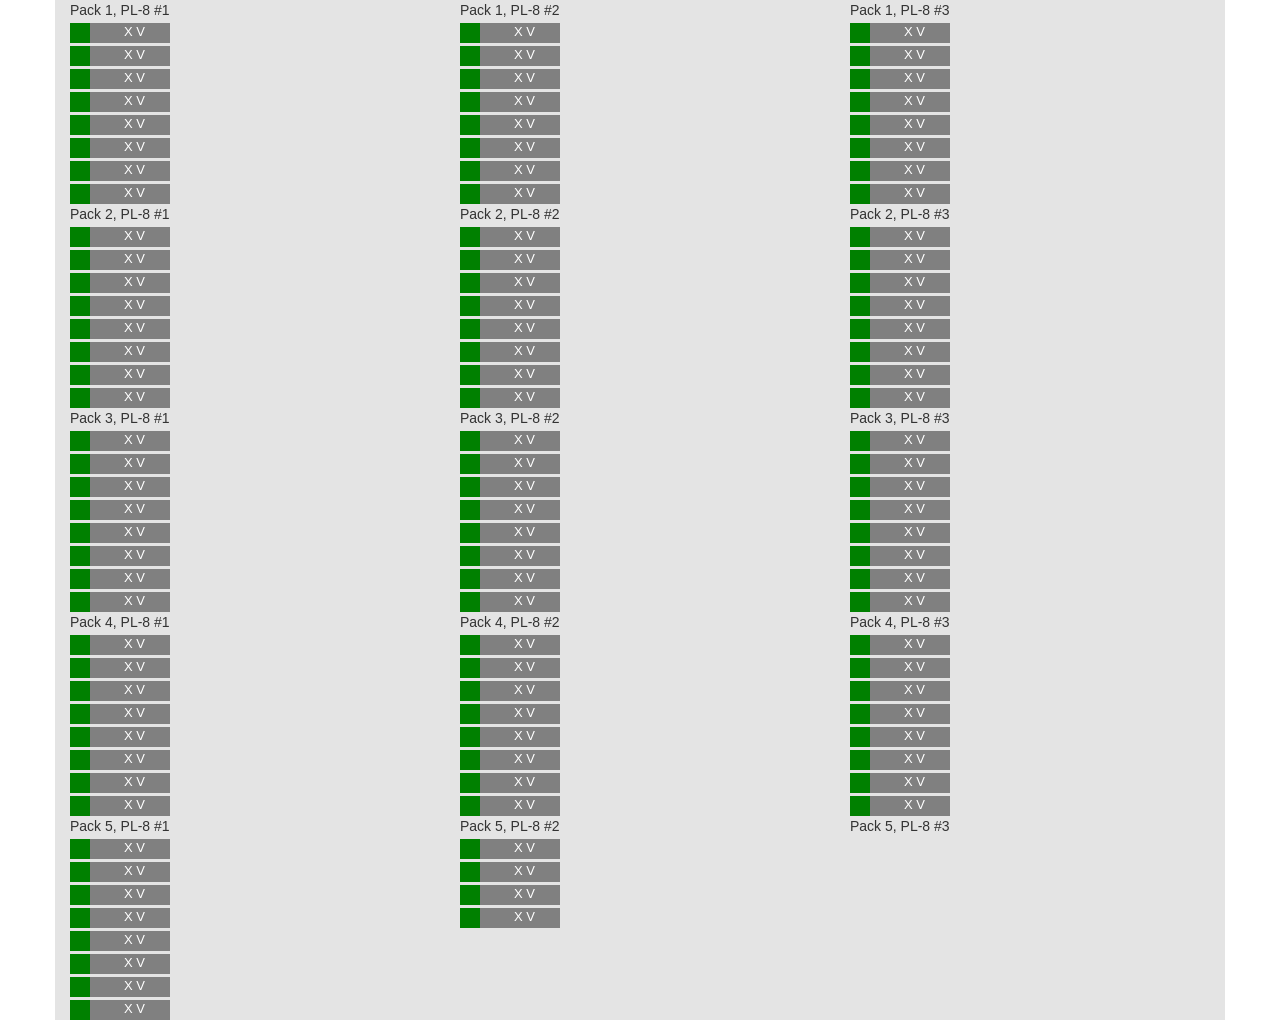
==== var/www/html/Website/pretty_pack.html @ f3d462c8 "Move test_pack.html to pretty_pack.html, change to live data. Update cell RTR script to work properl" ====
<!DOCTYPE html>
<head>
	<!-- Bootstrap -->
    <link href="m_assets/css/bootstrap.min.css" rel="stylesheet">
    <link href="m_assets/css/m_styles.css" rel="stylesheet">
    <link href="m_assets/css/pretty_pack_styles.css" rel="stylesheet">
</head>
<body>
<div class="container">
	<div class="row">
		<!-- Pack 1 has cells 85-108 -->
		<div class="col-md-4">
			Pack 1, PL-8 #1
			<p class="battery-bar" id="cell-85">X V</p>
			<div class="battery-progress-bar" id="cell-85"></div>
			<p class="battery-bar" id="cell-86">X V</p>
			<div class="battery-progress-bar" id="cell-86"></div>
			<p class="battery-bar" id="cell-87">X V</p>
			<div class="battery-progress-bar" id="cell-87"></div>
			<p class="battery-bar" id="cell-88">X V</p>
			<div class="battery-progress-bar" id="cell-88"></div>
			<p class="battery-bar" id="cell-89">X V</p>
			<div class="battery-progress-bar" id="cell-89"></div>
			<p class="battery-bar" id="cell-90">X V</p>
			<div class="battery-progress-bar" id="cell-90"></div>
			<p class="battery-bar" id="cell-91">X V</p>
			<div class="battery-progress-bar" id="cell-91"></div>
			<p class="battery-bar" id="cell-92">X V</p>
			<div class="battery-progress-bar" id="cell-92"></div>
		</div>
		<div class="col-md-4">
			Pack 1, PL-8 #2
			<p class="battery-bar" id="cell-93">X V</p>
			<div class="battery-progress-bar" id="cell-93"></div>
			<p class="battery-bar" id="cell-94">X V</p>
			<div class="battery-progress-bar" id="cell-94"></div>
			<p class="battery-bar" id="cell-95">X V</p>
			<div class="battery-progress-bar" id="cell-95"></div>
			<p class="battery-bar" id="cell-96">X V</p>
			<div class="battery-progress-bar" id="cell-96"></div>
			<p class="battery-bar" id="cell-97">X V</p>
			<div class="battery-progress-bar" id="cell-97"></div>
			<p class="battery-bar" id="cell-98">X V</p>
			<div class="battery-progress-bar" id="cell-98"></div>
			<p class="battery-bar" id="cell-99">X V</p>
			<div class="battery-progress-bar" id="cell-99"></div>
			<p class="battery-bar" id="cell-100">X V</p>
			<div class="battery-progress-bar" id="cell-100"></div>
		</div>
		<div class="col-md-4">
			Pack 1, PL-8 #3
			<p class="battery-bar" id="cell-101">X V</p>
			<div class="battery-progress-bar" id="cell-101"></div>
			<p class="battery-bar" id="cell-102">X V</p>
			<div class="battery-progress-bar" id="cell-102"></div>
			<p class="battery-bar" id="cell-103">X V</p>
			<div class="battery-progress-bar" id="cell-103"></div>
			<p class="battery-bar" id="cell-104">X V</p>
			<div class="battery-progress-bar" id="cell-104"></div>
			<p class="battery-bar" id="cell-105">X V</p>
			<div class="battery-progress-bar" id="cell-105"></div>
			<p class="battery-bar" id="cell-106">X V</p>
			<div class="battery-progress-bar" id="cell-106"></div>
			<p class="battery-bar" id="cell-107">X V</p>
			<div class="battery-progress-bar" id="cell-107"></div>
			<p class="battery-bar" id="cell-108">X V</p>
			<div class="battery-progress-bar" id="cell-108"></div>
		</div>
	</div>
	
	<div class="row">
		<!-- Pack 2 has cells 61-84 -->
		<div class="col-md-4">
			Pack 2, PL-8 #1
			<p class="battery-bar" id="cell-61">X V</p>
			<div class="battery-progress-bar" id="cell-61"></div>
			<p class="battery-bar" id="cell-62">X V</p>
			<div class="battery-progress-bar" id="cell-62"></div>
			<p class="battery-bar" id="cell-63">X V</p>
			<div class="battery-progress-bar" id="cell-63"></div>
			<p class="battery-bar" id="cell-64">X V</p>
			<div class="battery-progress-bar" id="cell-64"></div>
			<p class="battery-bar" id="cell-65">X V</p>
			<div class="battery-progress-bar" id="cell-65"></div>
			<p class="battery-bar" id="cell-66">X V</p>
			<div class="battery-progress-bar" id="cell-66"></div>
			<p class="battery-bar" id="cell-67">X V</p>
			<div class="battery-progress-bar" id="cell-67"></div>
			<p class="battery-bar" id="cell-68">X V</p>
			<div class="battery-progress-bar" id="cell-68"></div>
		</div>
		<div class="col-md-4">
			Pack 2, PL-8 #2
			<p class="battery-bar" id="cell-69">X V</p>
			<div class="battery-progress-bar" id="cell-69"></div>
			<p class="battery-bar" id="cell-70">X V</p>
			<div class="battery-progress-bar" id="cell-70"></div>
			<p class="battery-bar" id="cell-71">X V</p>
			<div class="battery-progress-bar" id="cell-71"></div>
			<p class="battery-bar" id="cell-72">X V</p>
			<div class="battery-progress-bar" id="cell-72"></div>
			<p class="battery-bar" id="cell-73">X V</p>
			<div class="battery-progress-bar" id="cell-73"></div>
			<p class="battery-bar" id="cell-74">X V</p>
			<div class="battery-progress-bar" id="cell-74"></div>
			<p class="battery-bar" id="cell-75">X V</p>
			<div class="battery-progress-bar" id="cell-75"></div>
			<p class="battery-bar" id="cell-76">X V</p>
			<div class="battery-progress-bar" id="cell-76"></div>
		</div>
		<div class="col-md-4">
			Pack 2, PL-8 #3
			<p class="battery-bar" id="cell-77">X V</p>
			<div class="battery-progress-bar" id="cell-77"></div>
			<p class="battery-bar" id="cell-78">X V</p>
			<div class="battery-progress-bar" id="cell-78"></div>
			<p class="battery-bar" id="cell-79">X V</p>
			<div class="battery-progress-bar" id="cell-79"></div>
			<p class="battery-bar" id="cell-80">X V</p>
			<div class="battery-progress-bar" id="cell-80"></div>
			<p class="battery-bar" id="cell-81">X V</p>
			<div class="battery-progress-bar" id="cell-81"></div>
			<p class="battery-bar" id="cell-82">X V</p>
			<div class="battery-progress-bar" id="cell-82"></div>
			<p class="battery-bar" id="cell-83">X V</p>
			<div class="battery-progress-bar" id="cell-83"></div>
			<p class="battery-bar" id="cell-84">X V</p>
			<div class="battery-progress-bar" id="cell-84"></div>
		</div>
	</div>
	
	<div class="row">
		<!-- Pack 3 has cells 37-60 -->
		<div class="col-md-4">
			Pack 3, PL-8 #1
			<p class="battery-bar" id="cell-37">X V</p>
			<div class="battery-progress-bar" id="cell-37"></div>
			<p class="battery-bar" id="cell-38">X V</p>
			<div class="battery-progress-bar" id="cell-38"></div>
			<p class="battery-bar" id="cell-39">X V</p>
			<div class="battery-progress-bar" id="cell-39"></div>
			<p class="battery-bar" id="cell-40">X V</p>
			<div class="battery-progress-bar" id="cell-40"></div>
			<p class="battery-bar" id="cell-41">X V</p>
			<div class="battery-progress-bar" id="cell-41"></div>
			<p class="battery-bar" id="cell-42">X V</p>
			<div class="battery-progress-bar" id="cell-42"></div>
			<p class="battery-bar" id="cell-43">X V</p>
			<div class="battery-progress-bar" id="cell-43"></div>
			<p class="battery-bar" id="cell-44">X V</p>
			<div class="battery-progress-bar" id="cell-44"></div>
		</div>
		<div class="col-md-4">
			Pack 3, PL-8 #2
			<p class="battery-bar" id="cell-45">X V</p>
			<div class="battery-progress-bar" id="cell-45"></div>
			<p class="battery-bar" id="cell-46">X V</p>
			<div class="battery-progress-bar" id="cell-46"></div>
			<p class="battery-bar" id="cell-47">X V</p>
			<div class="battery-progress-bar" id="cell-47"></div>
			<p class="battery-bar" id="cell-48">X V</p>
			<div class="battery-progress-bar" id="cell-48"></div>
			<p class="battery-bar" id="cell-49">X V</p>
			<div class="battery-progress-bar" id="cell-49"></div>
			<p class="battery-bar" id="cell-50">X V</p>
			<div class="battery-progress-bar" id="cell-50"></div>
			<p class="battery-bar" id="cell-51">X V</p>
			<div class="battery-progress-bar" id="cell-51"></div>
			<p class="battery-bar" id="cell-52">X V</p>
			<div class="battery-progress-bar" id="cell-52"></div>
		</div>
		<div class="col-md-4">
			Pack 3, PL-8 #3
			<p class="battery-bar" id="cell-53">X V</p>
			<div class="battery-progress-bar" id="cell-53"></div>
			<p class="battery-bar" id="cell-54">X V</p>
			<div class="battery-progress-bar" id="cell-54"></div>
			<p class="battery-bar" id="cell-55">X V</p>
			<div class="battery-progress-bar" id="cell-55"></div>
			<p class="battery-bar" id="cell-56">X V</p>
			<div class="battery-progress-bar" id="cell-56"></div>
			<p class="battery-bar" id="cell-57">X V</p>
			<div class="battery-progress-bar" id="cell-57"></div>
			<p class="battery-bar" id="cell-58">X V</p>
			<div class="battery-progress-bar" id="cell-58"></div>
			<p class="battery-bar" id="cell-59">X V</p>
			<div class="battery-progress-bar" id="cell-59"></div>
			<p class="battery-bar" id="cell-60">X V</p>
			<div class="battery-progress-bar" id="cell-60"></div>
		</div>
	</div>
	
	<div class="row">
		<!-- Pack 4 has cells 13-36 -->
		<div class="col-md-4">
			Pack 4, PL-8 #1
			<p class="battery-bar" id="cell-13">X V</p>
			<div class="battery-progress-bar" id="cell-13"></div>
			<p class="battery-bar" id="cell-14">X V</p>
			<div class="battery-progress-bar" id="cell-14"></div>
			<p class="battery-bar" id="cell-15">X V</p>
			<div class="battery-progress-bar" id="cell-15"></div>
			<p class="battery-bar" id="cell-16">X V</p>
			<div class="battery-progress-bar" id="cell-16"></div>
			<p class="battery-bar" id="cell-17">X V</p>
			<div class="battery-progress-bar" id="cell-17"></div>
			<p class="battery-bar" id="cell-18">X V</p>
			<div class="battery-progress-bar" id="cell-18"></div>
			<p class="battery-bar" id="cell-19">X V</p>
			<div class="battery-progress-bar" id="cell-19"></div>
			<p class="battery-bar" id="cell-20">X V</p>
			<div class="battery-progress-bar" id="cell-20"></div>
		</div>
		<div class="col-md-4">
			Pack 4, PL-8 #2
			<p class="battery-bar" id="cell-21">X V</p>
			<div class="battery-progress-bar" id="cell-21"></div>
			<p class="battery-bar" id="cell-22">X V</p>
			<div class="battery-progress-bar" id="cell-22"></div>
			<p class="battery-bar" id="cell-23">X V</p>
			<div class="battery-progress-bar" id="cell-23"></div>
			<p class="battery-bar" id="cell-24">X V</p>
			<div class="battery-progress-bar" id="cell-24"></div>
			<p class="battery-bar" id="cell-25">X V</p>
			<div class="battery-progress-bar" id="cell-25"></div>
			<p class="battery-bar" id="cell-26">X V</p>
			<div class="battery-progress-bar" id="cell-26"></div>
			<p class="battery-bar" id="cell-27">X V</p>
			<div class="battery-progress-bar" id="cell-27"></div>
			<p class="battery-bar" id="cell-28">X V</p>
			<div class="battery-progress-bar" id="cell-28"></div>
		</div>
		<div class="col-md-4">
			Pack 4, PL-8 #3
			<p class="battery-bar" id="cell-29">X V</p>
			<div class="battery-progress-bar" id="cell-30"></div>
			<p class="battery-bar" id="cell-30">X V</p>
			<div class="battery-progress-bar" id="cell-31"></div>
			<p class="battery-bar" id="cell-31">X V</p>
			<div class="battery-progress-bar" id="cell-32"></div>
			<p class="battery-bar" id="cell-32">X V</p>
			<div class="battery-progress-bar" id="cell-33"></div>
			<p class="battery-bar" id="cell-33">X V</p>
			<div class="battery-progress-bar" id="cell-34"></div>
			<p class="battery-bar" id="cell-34">X V</p>
			<div class="battery-progress-bar" id="cell-35"></div>
			<p class="battery-bar" id="cell-35">X V</p>
			<div class="battery-progress-bar" id="cell-36"></div>
			<p class="battery-bar" id="cell-36">X V</p>
			<div class="battery-progress-bar" id="cell-37"></div>
		</div>
	</div>
	
	<div class="row">
		<!-- Pack 5 has cells 1-12 -->
		<div class="col-md-4">
			Pack 5, PL-8 #1
			<p class="battery-bar" id="cell-1">X V</p>
			<div class="battery-progress-bar" id="cell-1"></div>
			<p class="battery-bar" id="cell-2">X V</p>
			<div class="battery-progress-bar" id="cell-2"></div>
			<p class="battery-bar" id="cell-3">X V</p>
			<div class="battery-progress-bar" id="cell-3"></div>
			<p class="battery-bar" id="cell-4">X V</p>
			<div class="battery-progress-bar" id="cell-4"></div>
			<p class="battery-bar" id="cell-5">X V</p>
			<div class="battery-progress-bar" id="cell-5"></div>
			<p class="battery-bar" id="cell-6">X V</p>
			<div class="battery-progress-bar" id="cell-6"></div>
			<p class="battery-bar" id="cell-7">X V</p>
			<div class="battery-progress-bar" id="cell-7"></div>
			<p class="battery-bar" id="cell-8">X V</p>
			<div class="battery-progress-bar" id="cell-8"></div>
		</div>
		<div class="col-md-4">
			Pack 5, PL-8 #2
			<p class="battery-bar" id="cell-9">X V</p>
			<div class="battery-progress-bar" id="cell-9"></div>
			<p class="battery-bar" id="cell-10">X V</p>
			<div class="battery-progress-bar" id="cell-10"></div>
			<p class="battery-bar" id="cell-11">X V</p>
			<div class="battery-progress-bar" id="cell-11"></div>
			<p class="battery-bar" id="cell-12">X V</p>
			<div class="battery-progress-bar" id="cell-12"></div>
		</div>
		<div class="col-md-4">
			Pack 5, PL-8 #3
		</div>
	</div>
</div>

<script src="m_assets/js/jquery-1.11.1.min.js"></script>
<script src="m_assets/js/bootstrap.min.js"></script>
<script src="m_assets/js/pack_status.js"></script>

</body>
</html>
---- var/www/html/Website/m_assets/css/m_styles.css ----
/*!
 * CSS for mobile interface
 *
 */

.system-status-indicator {
  background-color: green;
  max-width: 10px;
  padding: 0;
  height: 80px;
}

/* *** Battery pack "color shelves" visualization. *** */
p.battery-shelf-full{
	display: block;
	margin: 0px;
	margin-top: 3px;
	margin-bottom: 3px;
	padding-left: 6px;
	padding-right: 25px;
	width: 100px;
	height: 20px;
	font-size: small;
	text-align: right;
	color: white;
	background-color:grey;
}

p.battery-shelf-half{
	display: block;
	margin-left: 15px;
	margin-right: 15px;
	margin-top: 3px;
	margin-bottom: 3px;
	padding-left: 6px;
	padding-right: 10px;
	width: 70px;
	font-size: small;
	text-align: right;
	color: white;
	background-color: grey;
}

.container{
	background-color: rgb(228, 228, 228);
}

.row.system{
	border-top: 1px black solid;
}

/* System icon and info blocks */
.system-icon-container{
	margin: 7px 0px 0px 7px;
	padding: 0px 0px 0px 0px;
}
.system-title{
	font-size: x-small;
	text-align: left;
}

.rotate{
    -webkit-transform: rotate(270deg);
    -moz-transform: rotate(270deg);
    -o-transform: rotate(270deg);
    -ms-transform: rotate(270deg);
    transform: rotate(270deg);
}

/* System status */
.system-info{
	margin-top: 7px;
	font-size: small;
	line-height: 130%;
}

.system-variable-name{
	font-weight: bold;
	display: block;
}

/* Alerts */
.vehicle-alert{
	text-align: center;
	font-size: large;
	font-weight: 500;
	padding-top: 3px;
	padding-bottom: 0;
}

/* Side notes for calling out things
-------------------------------------------------- */
 
.bs-callout {
    padding: 10px 8px 10px 0px;
    margin: 15px 0;
    border: 1px solid #eee;
    border-right-width: 7px;
    border-radius: 3px;
    background-color: white;
    
    box-shadow: 5px 5px 5px rgba(128, 128, 128, 0.13);
}
.bs-callout h4 {
    margin-top: 0;
    margin-bottom: 5px;
}
.bs-callout p:last-child {
    margin-bottom: 0;
}
.bs-callout code {
    border-radius: 3px;
}
.bs-callout+.bs-callout {
    margin-top: -5px;
}
.bs-callout-default {
    border-right-color: #777;
}
.bs-callout-default h4 {
    color: #777;
}
.bs-callout-primary {
    border-right-color: #428bca;
}
.bs-callout-primary h4 {
    color: #428bca;
}
.bs-callout-success {
    border-right-color: #5cb85c;
}
.bs-callout-success h4 {
    color: #5cb85c;
}
.bs-callout-danger {
    border-right-color: #d9534f;
}
.bs-callout-danger h4 {
    color: #d9534f;
}
.bs-callout-warning {
    border-right-color: #f0ad4e;
}
.bs-callout-warning h4 {
    color: #f0ad4e;
}
.bs-callout-info {
    border-right-color: #5bc0de;
}
.bs-callout-info h4 {
    color: #5bc0de;
}
---- var/www/html/Website/m_assets/css/pretty_pack_styles.css ----
/*!
 * CSS for overall pack page
 *
 */

p.battery-bar{
	display: block;
	margin: 0px;
	margin-top: 3px;
	margin-bottom: 3px;
	padding-left: 6px;
	padding-right: 25px;
	width: 100px;
	height: 20px;
	font-size: small;
	text-align: right;
	color: white;
	background-color:grey;
}

.battery-progress-bar{
  background-color: green;
  z-index: 2;
  margin-top: -23px; /* works for whatever reason; do not change */
  height: 20px;
  width: 20px;
}
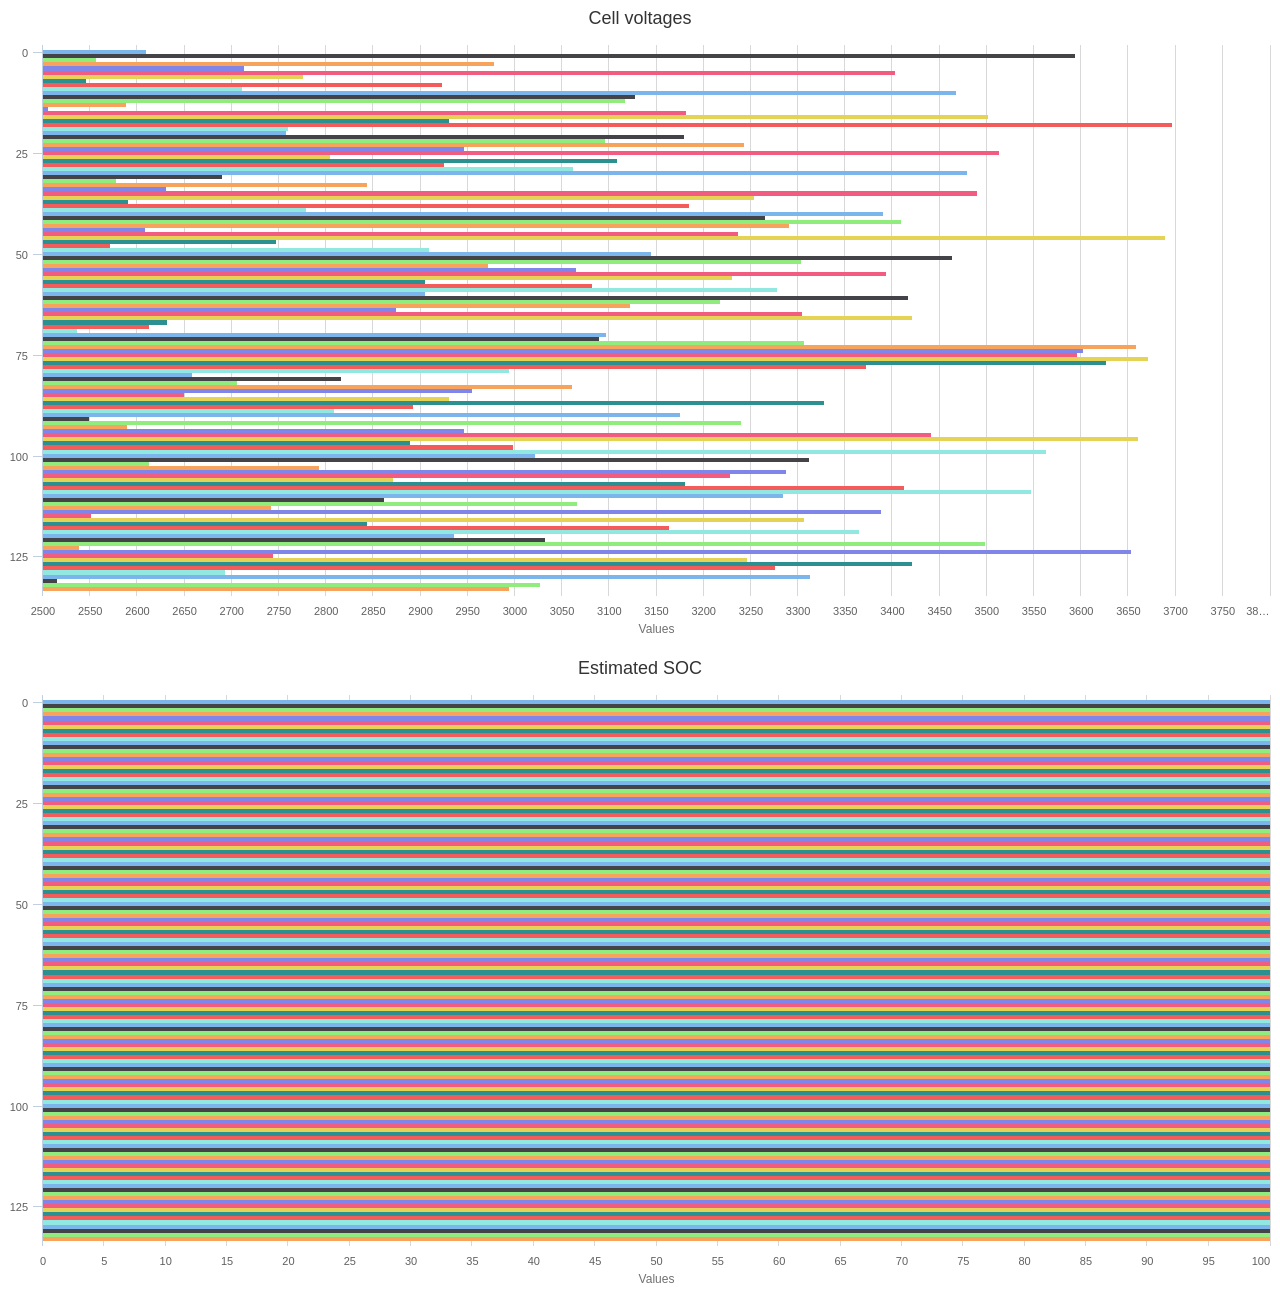
==== commit c8c06610: "redesign pretty_pack.html into a mobile-friendly site with SOC estimation and cell voltage plot" ====
--- a/var/www/html/Website/pretty_pack.html
+++ b/var/www/html/Website/pretty_pack.html
@@ -1,297 +1,41 @@
 <!DOCTYPE html>
-<head>
-	<!-- Bootstrap -->
+<html lang="en">
+  <head>
+    <meta charset="utf-8">
+    <meta http-equiv="X-UA-Compatible" content="IE=edge">
+    <meta name="viewport" content="width=device-width, initial-scale=1">
+    <title>Powertrain status</title>
+
+    <!-- Bootstrap -->
     <link href="m_assets/css/bootstrap.min.css" rel="stylesheet">
-    <link href="m_assets/css/m_styles.css" rel="stylesheet">
-    <link href="m_assets/css/pretty_pack_styles.css" rel="stylesheet">
-</head>
-<body>
-<div class="container">
-	<div class="row">
-		<!-- Pack 1 has cells 85-108 -->
-		<div class="col-md-4">
-			Pack 1, PL-8 #1
-			<p class="battery-bar" id="cell-85">X V</p>
-			<div class="battery-progress-bar" id="cell-85"></div>
-			<p class="battery-bar" id="cell-86">X V</p>
-			<div class="battery-progress-bar" id="cell-86"></div>
-			<p class="battery-bar" id="cell-87">X V</p>
-			<div class="battery-progress-bar" id="cell-87"></div>
-			<p class="battery-bar" id="cell-88">X V</p>
-			<div class="battery-progress-bar" id="cell-88"></div>
-			<p class="battery-bar" id="cell-89">X V</p>
-			<div class="battery-progress-bar" id="cell-89"></div>
-			<p class="battery-bar" id="cell-90">X V</p>
-			<div class="battery-progress-bar" id="cell-90"></div>
-			<p class="battery-bar" id="cell-91">X V</p>
-			<div class="battery-progress-bar" id="cell-91"></div>
-			<p class="battery-bar" id="cell-92">X V</p>
-			<div class="battery-progress-bar" id="cell-92"></div>
-		</div>
-		<div class="col-md-4">
-			Pack 1, PL-8 #2
-			<p class="battery-bar" id="cell-93">X V</p>
-			<div class="battery-progress-bar" id="cell-93"></div>
-			<p class="battery-bar" id="cell-94">X V</p>
-			<div class="battery-progress-bar" id="cell-94"></div>
-			<p class="battery-bar" id="cell-95">X V</p>
-			<div class="battery-progress-bar" id="cell-95"></div>
-			<p class="battery-bar" id="cell-96">X V</p>
-			<div class="battery-progress-bar" id="cell-96"></div>
-			<p class="battery-bar" id="cell-97">X V</p>
-			<div class="battery-progress-bar" id="cell-97"></div>
-			<p class="battery-bar" id="cell-98">X V</p>
-			<div class="battery-progress-bar" id="cell-98"></div>
-			<p class="battery-bar" id="cell-99">X V</p>
-			<div class="battery-progress-bar" id="cell-99"></div>
-			<p class="battery-bar" id="cell-100">X V</p>
-			<div class="battery-progress-bar" id="cell-100"></div>
-		</div>
-		<div class="col-md-4">
-			Pack 1, PL-8 #3
-			<p class="battery-bar" id="cell-101">X V</p>
-			<div class="battery-progress-bar" id="cell-101"></div>
-			<p class="battery-bar" id="cell-102">X V</p>
-			<div class="battery-progress-bar" id="cell-102"></div>
-			<p class="battery-bar" id="cell-103">X V</p>
-			<div class="battery-progress-bar" id="cell-103"></div>
-			<p class="battery-bar" id="cell-104">X V</p>
-			<div class="battery-progress-bar" id="cell-104"></div>
-			<p class="battery-bar" id="cell-105">X V</p>
-			<div class="battery-progress-bar" id="cell-105"></div>
-			<p class="battery-bar" id="cell-106">X V</p>
-			<div class="battery-progress-bar" id="cell-106"></div>
-			<p class="battery-bar" id="cell-107">X V</p>
-			<div class="battery-progress-bar" id="cell-107"></div>
-			<p class="battery-bar" id="cell-108">X V</p>
-			<div class="battery-progress-bar" id="cell-108"></div>
-		</div>
+    <link href="m_assets/css/pack.css" rel="stylesheet">
+
+    <!-- HTML5 Shim and Respond.js IE8 support of HTML5 elements and media queries -->
+    <!-- WARNING: Respond.js doesn't work if you view the page via file:// -->
+    <!--[if lt IE 9]>
+      <script src="https://oss.maxcdn.com/html5shiv/3.7.2/html5shiv.min.js"></script>
+      <script src="https://oss.maxcdn.com/respond/1.4.2/respond.min.js"></script>
+    <![endif]-->
+  </head>
+  <body>
+  	<div id="error_overlay">
+  		<p class="error_overlay_text">Lost connection...</p>
+  	</div>
+  	
+  	<div id="screen_border">
+	  	<div class="row">
+	  		<div class="col-xs-12" id="cellVoltageChart"></div>
+	  	</div>
+	  	
+	  	<div class="row">
+	  		<div class="col-xs-12" id="cellSOCChart"></div>
+	  	</div>
 	</div>
 	
-	<div class="row">
-		<!-- Pack 2 has cells 61-84 -->
-		<div class="col-md-4">
-			Pack 2, PL-8 #1
-			<p class="battery-bar" id="cell-61">X V</p>
-			<div class="battery-progress-bar" id="cell-61"></div>
-			<p class="battery-bar" id="cell-62">X V</p>
-			<div class="battery-progress-bar" id="cell-62"></div>
-			<p class="battery-bar" id="cell-63">X V</p>
-			<div class="battery-progress-bar" id="cell-63"></div>
-			<p class="battery-bar" id="cell-64">X V</p>
-			<div class="battery-progress-bar" id="cell-64"></div>
-			<p class="battery-bar" id="cell-65">X V</p>
-			<div class="battery-progress-bar" id="cell-65"></div>
-			<p class="battery-bar" id="cell-66">X V</p>
-			<div class="battery-progress-bar" id="cell-66"></div>
-			<p class="battery-bar" id="cell-67">X V</p>
-			<div class="battery-progress-bar" id="cell-67"></div>
-			<p class="battery-bar" id="cell-68">X V</p>
-			<div class="battery-progress-bar" id="cell-68"></div>
-		</div>
-		<div class="col-md-4">
-			Pack 2, PL-8 #2
-			<p class="battery-bar" id="cell-69">X V</p>
-			<div class="battery-progress-bar" id="cell-69"></div>
-			<p class="battery-bar" id="cell-70">X V</p>
-			<div class="battery-progress-bar" id="cell-70"></div>
-			<p class="battery-bar" id="cell-71">X V</p>
-			<div class="battery-progress-bar" id="cell-71"></div>
-			<p class="battery-bar" id="cell-72">X V</p>
-			<div class="battery-progress-bar" id="cell-72"></div>
-			<p class="battery-bar" id="cell-73">X V</p>
-			<div class="battery-progress-bar" id="cell-73"></div>
-			<p class="battery-bar" id="cell-74">X V</p>
-			<div class="battery-progress-bar" id="cell-74"></div>
-			<p class="battery-bar" id="cell-75">X V</p>
-			<div class="battery-progress-bar" id="cell-75"></div>
-			<p class="battery-bar" id="cell-76">X V</p>
-			<div class="battery-progress-bar" id="cell-76"></div>
-		</div>
-		<div class="col-md-4">
-			Pack 2, PL-8 #3
-			<p class="battery-bar" id="cell-77">X V</p>
-			<div class="battery-progress-bar" id="cell-77"></div>
-			<p class="battery-bar" id="cell-78">X V</p>
-			<div class="battery-progress-bar" id="cell-78"></div>
-			<p class="battery-bar" id="cell-79">X V</p>
-			<div class="battery-progress-bar" id="cell-79"></div>
-			<p class="battery-bar" id="cell-80">X V</p>
-			<div class="battery-progress-bar" id="cell-80"></div>
-			<p class="battery-bar" id="cell-81">X V</p>
-			<div class="battery-progress-bar" id="cell-81"></div>
-			<p class="battery-bar" id="cell-82">X V</p>
-			<div class="battery-progress-bar" id="cell-82"></div>
-			<p class="battery-bar" id="cell-83">X V</p>
-			<div class="battery-progress-bar" id="cell-83"></div>
-			<p class="battery-bar" id="cell-84">X V</p>
-			<div class="battery-progress-bar" id="cell-84"></div>
-		</div>
-	</div>
-	
-	<div class="row">
-		<!-- Pack 3 has cells 37-60 -->
-		<div class="col-md-4">
-			Pack 3, PL-8 #1
-			<p class="battery-bar" id="cell-37">X V</p>
-			<div class="battery-progress-bar" id="cell-37"></div>
-			<p class="battery-bar" id="cell-38">X V</p>
-			<div class="battery-progress-bar" id="cell-38"></div>
-			<p class="battery-bar" id="cell-39">X V</p>
-			<div class="battery-progress-bar" id="cell-39"></div>
-			<p class="battery-bar" id="cell-40">X V</p>
-			<div class="battery-progress-bar" id="cell-40"></div>
-			<p class="battery-bar" id="cell-41">X V</p>
-			<div class="battery-progress-bar" id="cell-41"></div>
-			<p class="battery-bar" id="cell-42">X V</p>
-			<div class="battery-progress-bar" id="cell-42"></div>
-			<p class="battery-bar" id="cell-43">X V</p>
-			<div class="battery-progress-bar" id="cell-43"></div>
-			<p class="battery-bar" id="cell-44">X V</p>
-			<div class="battery-progress-bar" id="cell-44"></div>
-		</div>
-		<div class="col-md-4">
-			Pack 3, PL-8 #2
-			<p class="battery-bar" id="cell-45">X V</p>
-			<div class="battery-progress-bar" id="cell-45"></div>
-			<p class="battery-bar" id="cell-46">X V</p>
-			<div class="battery-progress-bar" id="cell-46"></div>
-			<p class="battery-bar" id="cell-47">X V</p>
-			<div class="battery-progress-bar" id="cell-47"></div>
-			<p class="battery-bar" id="cell-48">X V</p>
-			<div class="battery-progress-bar" id="cell-48"></div>
-			<p class="battery-bar" id="cell-49">X V</p>
-			<div class="battery-progress-bar" id="cell-49"></div>
-			<p class="battery-bar" id="cell-50">X V</p>
-			<div class="battery-progress-bar" id="cell-50"></div>
-			<p class="battery-bar" id="cell-51">X V</p>
-			<div class="battery-progress-bar" id="cell-51"></div>
-			<p class="battery-bar" id="cell-52">X V</p>
-			<div class="battery-progress-bar" id="cell-52"></div>
-		</div>
-		<div class="col-md-4">
-			Pack 3, PL-8 #3
-			<p class="battery-bar" id="cell-53">X V</p>
-			<div class="battery-progress-bar" id="cell-53"></div>
-			<p class="battery-bar" id="cell-54">X V</p>
-			<div class="battery-progress-bar" id="cell-54"></div>
-			<p class="battery-bar" id="cell-55">X V</p>
-			<div class="battery-progress-bar" id="cell-55"></div>
-			<p class="battery-bar" id="cell-56">X V</p>
-			<div class="battery-progress-bar" id="cell-56"></div>
-			<p class="battery-bar" id="cell-57">X V</p>
-			<div class="battery-progress-bar" id="cell-57"></div>
-			<p class="battery-bar" id="cell-58">X V</p>
-			<div class="battery-progress-bar" id="cell-58"></div>
-			<p class="battery-bar" id="cell-59">X V</p>
-			<div class="battery-progress-bar" id="cell-59"></div>
-			<p class="battery-bar" id="cell-60">X V</p>
-			<div class="battery-progress-bar" id="cell-60"></div>
-		</div>
-	</div>
-	
-	<div class="row">
-		<!-- Pack 4 has cells 13-36 -->
-		<div class="col-md-4">
-			Pack 4, PL-8 #1
-			<p class="battery-bar" id="cell-13">X V</p>
-			<div class="battery-progress-bar" id="cell-13"></div>
-			<p class="battery-bar" id="cell-14">X V</p>
-			<div class="battery-progress-bar" id="cell-14"></div>
-			<p class="battery-bar" id="cell-15">X V</p>
-			<div class="battery-progress-bar" id="cell-15"></div>
-			<p class="battery-bar" id="cell-16">X V</p>
-			<div class="battery-progress-bar" id="cell-16"></div>
-			<p class="battery-bar" id="cell-17">X V</p>
-			<div class="battery-progress-bar" id="cell-17"></div>
-			<p class="battery-bar" id="cell-18">X V</p>
-			<div class="battery-progress-bar" id="cell-18"></div>
-			<p class="battery-bar" id="cell-19">X V</p>
-			<div class="battery-progress-bar" id="cell-19"></div>
-			<p class="battery-bar" id="cell-20">X V</p>
-			<div class="battery-progress-bar" id="cell-20"></div>
-		</div>
-		<div class="col-md-4">
-			Pack 4, PL-8 #2
-			<p class="battery-bar" id="cell-21">X V</p>
-			<div class="battery-progress-bar" id="cell-21"></div>
-			<p class="battery-bar" id="cell-22">X V</p>
-			<div class="battery-progress-bar" id="cell-22"></div>
-			<p class="battery-bar" id="cell-23">X V</p>
-			<div class="battery-progress-bar" id="cell-23"></div>
-			<p class="battery-bar" id="cell-24">X V</p>
-			<div class="battery-progress-bar" id="cell-24"></div>
-			<p class="battery-bar" id="cell-25">X V</p>
-			<div class="battery-progress-bar" id="cell-25"></div>
-			<p class="battery-bar" id="cell-26">X V</p>
-			<div class="battery-progress-bar" id="cell-26"></div>
-			<p class="battery-bar" id="cell-27">X V</p>
-			<div class="battery-progress-bar" id="cell-27"></div>
-			<p class="battery-bar" id="cell-28">X V</p>
-			<div class="battery-progress-bar" id="cell-28"></div>
-		</div>
-		<div class="col-md-4">
-			Pack 4, PL-8 #3
-			<p class="battery-bar" id="cell-29">X V</p>
-			<div class="battery-progress-bar" id="cell-30"></div>
-			<p class="battery-bar" id="cell-30">X V</p>
-			<div class="battery-progress-bar" id="cell-31"></div>
-			<p class="battery-bar" id="cell-31">X V</p>
-			<div class="battery-progress-bar" id="cell-32"></div>
-			<p class="battery-bar" id="cell-32">X V</p>
-			<div class="battery-progress-bar" id="cell-33"></div>
-			<p class="battery-bar" id="cell-33">X V</p>
-			<div class="battery-progress-bar" id="cell-34"></div>
-			<p class="battery-bar" id="cell-34">X V</p>
-			<div class="battery-progress-bar" id="cell-35"></div>
-			<p class="battery-bar" id="cell-35">X V</p>
-			<div class="battery-progress-bar" id="cell-36"></div>
-			<p class="battery-bar" id="cell-36">X V</p>
-			<div class="battery-progress-bar" id="cell-37"></div>
-		</div>
-	</div>
-	
-	<div class="row">
-		<!-- Pack 5 has cells 1-12 -->
-		<div class="col-md-4">
-			Pack 5, PL-8 #1
-			<p class="battery-bar" id="cell-1">X V</p>
-			<div class="battery-progress-bar" id="cell-1"></div>
-			<p class="battery-bar" id="cell-2">X V</p>
-			<div class="battery-progress-bar" id="cell-2"></div>
-			<p class="battery-bar" id="cell-3">X V</p>
-			<div class="battery-progress-bar" id="cell-3"></div>
-			<p class="battery-bar" id="cell-4">X V</p>
-			<div class="battery-progress-bar" id="cell-4"></div>
-			<p class="battery-bar" id="cell-5">X V</p>
-			<div class="battery-progress-bar" id="cell-5"></div>
-			<p class="battery-bar" id="cell-6">X V</p>
-			<div class="battery-progress-bar" id="cell-6"></div>
-			<p class="battery-bar" id="cell-7">X V</p>
-			<div class="battery-progress-bar" id="cell-7"></div>
-			<p class="battery-bar" id="cell-8">X V</p>
-			<div class="battery-progress-bar" id="cell-8"></div>
-		</div>
-		<div class="col-md-4">
-			Pack 5, PL-8 #2
-			<p class="battery-bar" id="cell-9">X V</p>
-			<div class="battery-progress-bar" id="cell-9"></div>
-			<p class="battery-bar" id="cell-10">X V</p>
-			<div class="battery-progress-bar" id="cell-10"></div>
-			<p class="battery-bar" id="cell-11">X V</p>
-			<div class="battery-progress-bar" id="cell-11"></div>
-			<p class="battery-bar" id="cell-12">X V</p>
-			<div class="battery-progress-bar" id="cell-12"></div>
-		</div>
-		<div class="col-md-4">
-			Pack 5, PL-8 #3
-		</div>
-	</div>
-</div>
-
-<script src="m_assets/js/jquery-1.11.1.min.js"></script>
-<script src="m_assets/js/bootstrap.min.js"></script>
-<script src="m_assets/js/pack_status.js"></script>
-
-</body>
-</html>+    <script src="m_assets/js/jquery-1.11.1.min.js"></script>
+    <script src="m_assets/js/bootstrap.min.js"></script>
+    <script src="m_assets/js/cell_functions.js"></script>
+    <script src="m_assets/js/pack.js"></script>
+     <script src="m_assets/js/highcharts.js"></script>
+  </body>
+</html>		
--- a/var/www/html/Website/m_assets/css/pack.css
+++ b/var/www/html/Website/m_assets/css/pack.css
@@ -0,0 +1,21 @@
+#error_overlay{
+	position: absolute;
+	width: 100vh;
+	height: 120vh;
+	background-color: rgba(0,0,0,0.4);
+	z-index: 100;
+	display: none;
+}
+.error_overlay_text{
+	margin-left: 5%;
+	margin-right: 5%;
+	width: 50%;
+	text-align: center;
+	margin-top: auto;
+	margin-bottom: auto;
+	font-size: 30px;
+	color: white;
+	position: relative;
+	top: 30%;
+	transform: 			translateY(-50%);
+}
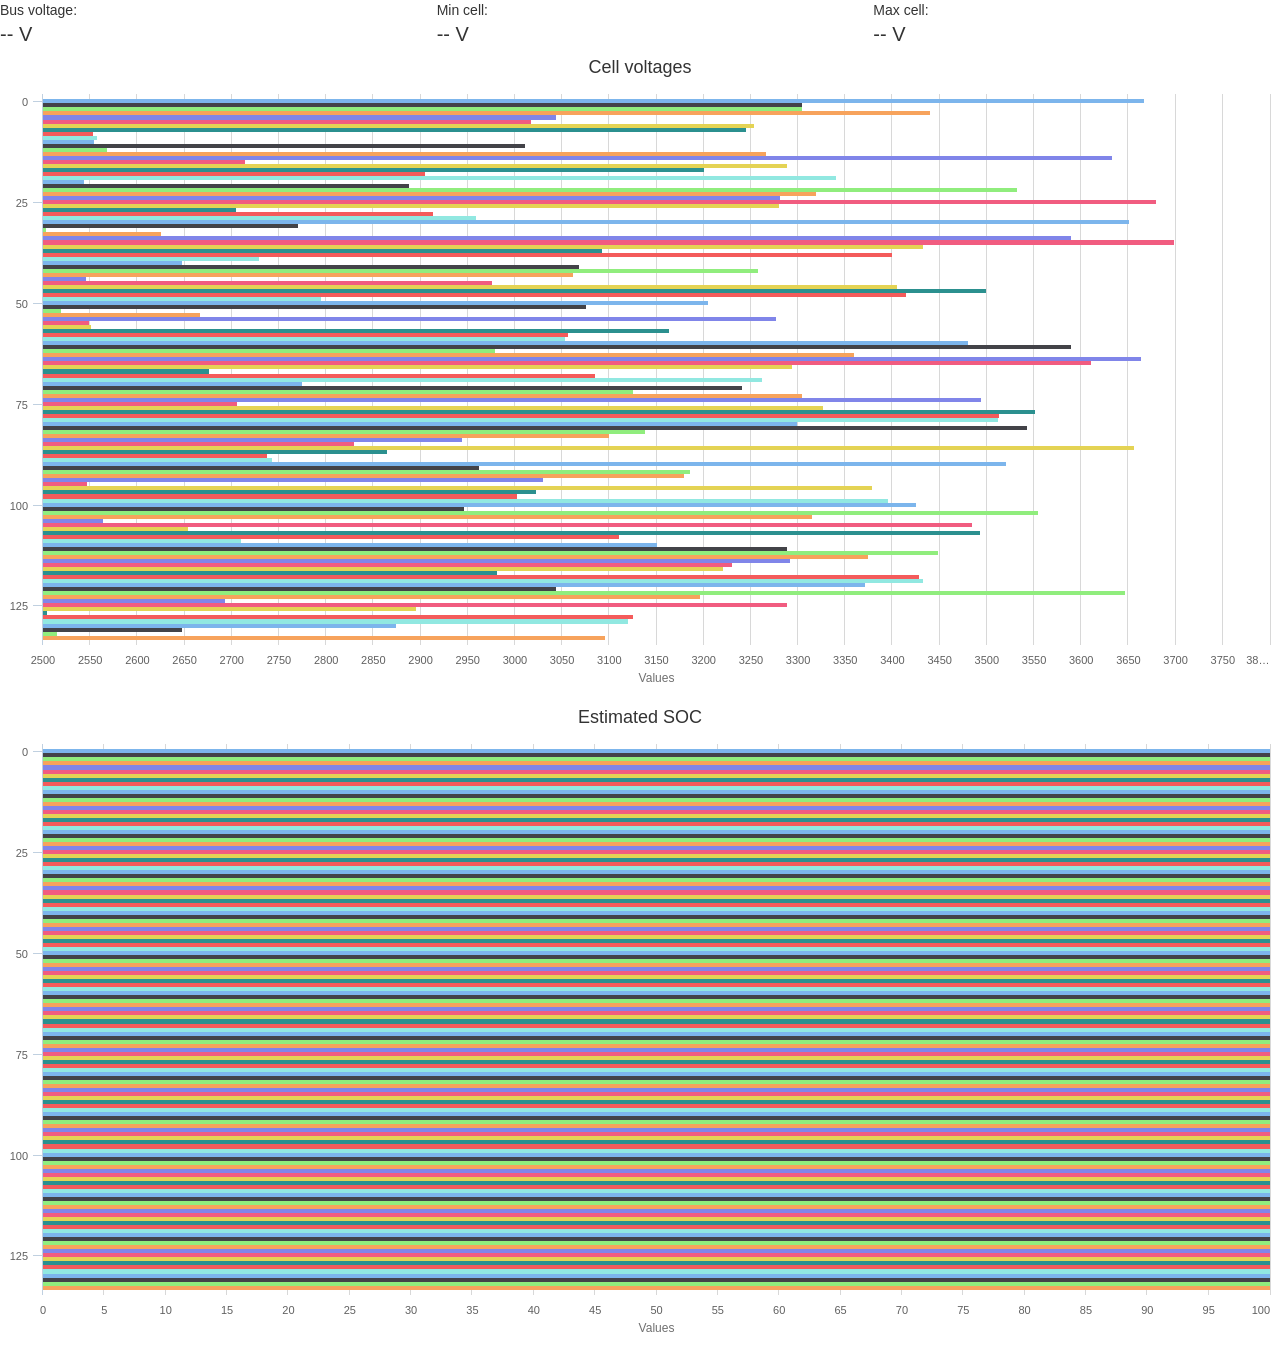
==== commit ccabd97c: "add bus voltage and min/max cell display (min/max cell doesn't work yet)" ====
--- a/var/www/html/Website/pretty_pack.html
+++ b/var/www/html/Website/pretty_pack.html
@@ -23,6 +23,20 @@
   	</div>
   	
   	<div id="screen_border">
+  		<div class="row">
+  			<div class="col-xs-4" id="packVoltageBox">
+  				Bus voltage:<br>
+  				<span class="hud-value-number" id="bus-voltage">-- V</span>
+  			</div>
+  			<div class="col-xs-4" id="minCellBox">
+  				Min cell:<br>
+  				<span class="hud-value-number" id="min-cell-voltage">-- V</span>
+  			</div>
+  			<div class="col-xs-4" id="maxCellBox">
+  				Max cell:<br>
+  				<span class="hud-value-number" id="max-cell-voltage">-- V</span>
+  			</div>
+  		</div>
 	  	<div class="row">
 	  		<div class="col-xs-12" id="cellVoltageChart"></div>
 	  	</div>
--- a/var/www/html/Website/m_assets/css/pack.css
+++ b/var/www/html/Website/m_assets/css/pack.css
@@ -18,4 +18,8 @@
 	position: relative;
 	top: 30%;
 	transform: 			translateY(-50%);
+}
+.hud-value-number{
+	font-size: 20px;
+	text-align: center;
 }
